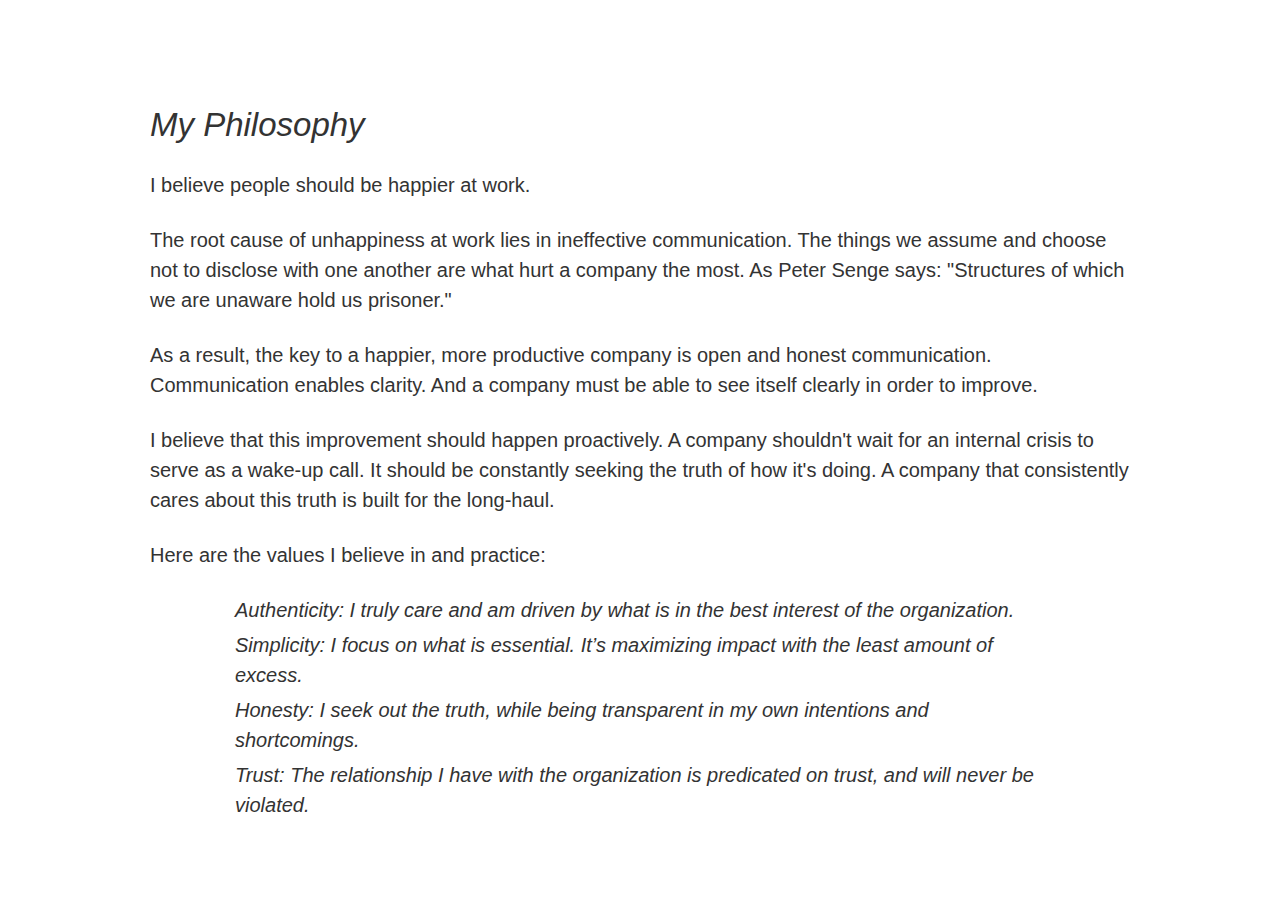
==== philosophy.html @ d440b8fa "First draft" ====
<!DOCTYPE html>
<html lang="en">
	<head>
		<meta charset="utf-8">
		<link rel="stylesheet" href="style.css">
		<title>ClarityBox</title>
	</head>

	<body>

	<div class="philosophy">
		<h3>My Philosophy</h3>
		<p>I believe people should be happier at work.</p>
		<p>The root cause of unhappiness at work lies in ineffective communication. The things we assume and choose not to disclose with one another are what hurt a company the most. As Peter Senge says:  "Structures of which we are unaware hold us prisoner."</p>
		<p>As a result, the key to a happier, more productive company is open and honest communication. Communication enables clarity. And a company must be able to see itself clearly in order to improve.</p>
		<p>I believe that this improvement should happen proactively. A company shouldn't wait for an internal crisis to serve as a wake-up call. It should be constantly seeking the truth of how it's doing. A company that consistently cares about this truth is built for the long-haul.</p>
		<p>Here are the values I believe in and practice:</p>
		<ul>
			<li>Authenticity:  I truly care and am driven by what is in the best interest of the organization.</li>
			<li>Simplicity:  I focus on what is essential. It’s maximizing impact with the least amount of excess.</li>
			<li>Honesty:  I seek out the truth, while being transparent in my own intentions and shortcomings.</li>
			<li>Trust:  The relationship I have with the organization is predicated on trust, and will never be violated.</li>
		</ul>
	</div>

	</body>

</html>
---- style.css ----
/* http://meyerweb.com/eric/tools/css/reset/ 
   v2.0 | 20110126
   License: none (public domain)
*/

/* ERIC MEYER RESET */

html, body, div, span, applet, object, iframe,
h1, h2, h3, h4, h5, h6, p, blockquote, pre,
a, abbr, acronym, address, big, cite, code,
del, dfn, em, img, ins, kbd, q, s, samp,
small, strike, strong, sub, sup, tt, var,
b, u, i, center,
dl, dt, dd, ol, ul, li,
fieldset, form, label, legend,
table, caption, tbody, tfoot, thead, tr, th, td,
article, aside, canvas, details, embed, 
figure, figcaption, footer, header, hgroup, 
menu, nav, output, ruby, section, summary,
time, mark, audio, video {
	margin: 0;
	padding: 0;
	border: 0;
	font-size: 100%;
	font: inherit;
	vertical-align: baseline;
}
/* HTML5 display-role reset for older browsers */
article, aside, details, figcaption, figure, 
footer, header, hgroup, menu, nav, section {
	display: block;
}
body {
	line-height: 1;
}
ol, ul {
	list-style: none;
}
blockquote, q {
	quotes: none;
}
blockquote:before, blockquote:after,
q:before, q:after {
	content: '';
	content: none;
}
table {
	border-collapse: collapse;
	border-spacing: 0;
}

/* MAIN HOMEPAGE STYLING */

body {
	line-height: 150%;
	font-family: 'Georgia', Arial, Helvetica, sans-serif;
	font-size: 20px;
	margin: 50px 150px;
	color: #333333;
}

h3 {
	font-style: italic;	
	font-size: 33px;
	padding: 60px 0px 30px;
}


p{
	margin-bottom: 25px;
}

ul {
	margin: 0px 80px 30px;
	font-style: italic;
}

li{
	margin: 5px;
}

/* LOGO AREA STYLING */

header{
	color: #949494;
}

header h1{
	font-size: 20px
}

header h2{
	font-size: 16px;
	font-style: italic;
}


/* MAIN HEADLINE STYLING */


.headline{
	display: block;
	margin: 80px auto 40px;
}

.headline h1{
	text-align: center;
	font-size: 40px;
	line-height: 120%;
}

.main{
	margin: 0px 80px 80px;
}



/* APPLY SECTION STYLING */


.apply{
	display: block;
	width: 250px;
	margin: 80px auto 40px ;
}

.apply h4{
	font-size: 40px;
	text-align: center;
	padding: 10px;
}

.apply h5{
	font-style: italic;
	text-align: center;
}
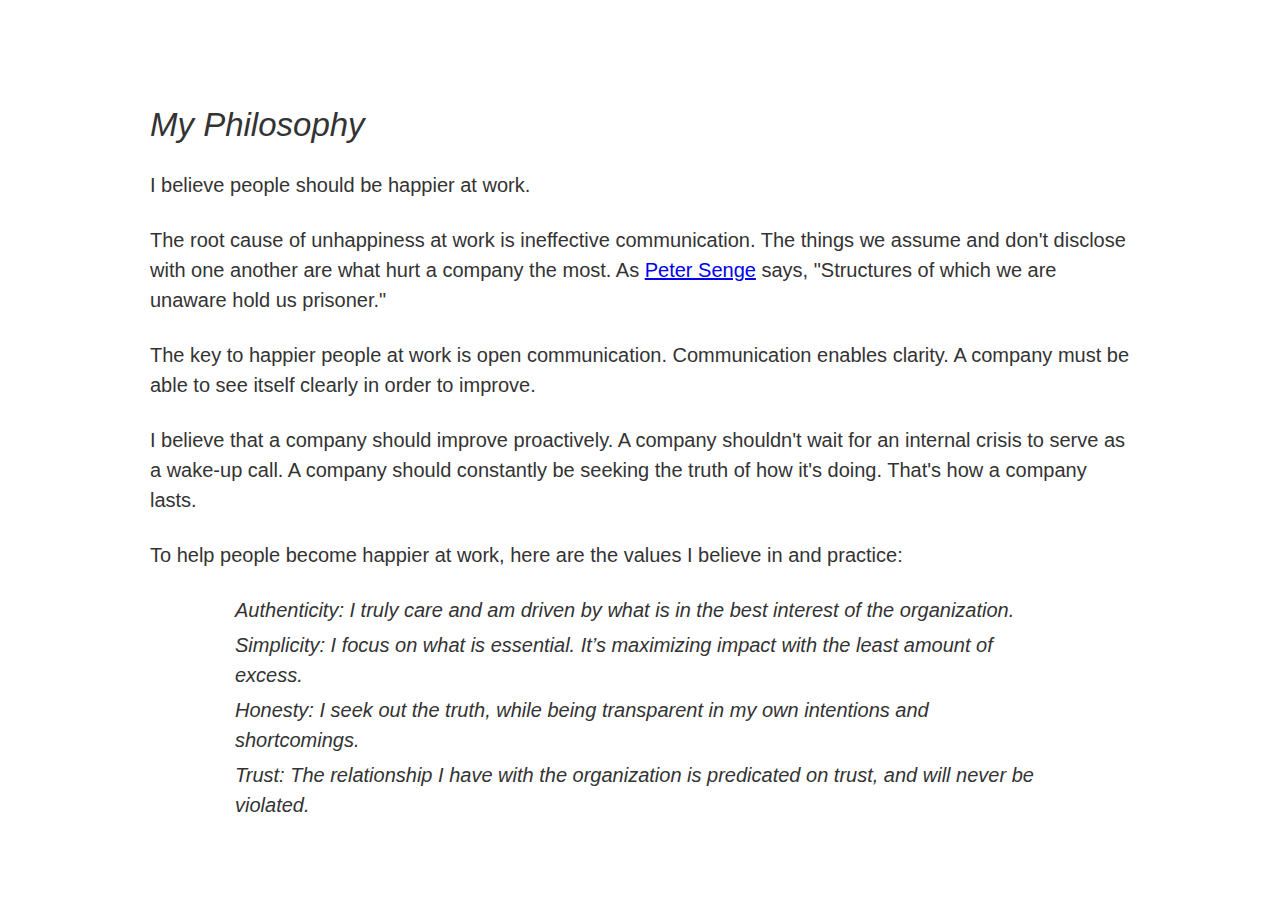
==== commit 452dedc5: "Second round of content edits" ====
--- a/philosophy.html
+++ b/philosophy.html
@@ -11,10 +11,10 @@
 	<div class="philosophy">
 		<h3>My Philosophy</h3>
 		<p>I believe people should be happier at work.</p>
-		<p>The root cause of unhappiness at work lies in ineffective communication. The things we assume and choose not to disclose with one another are what hurt a company the most. As Peter Senge says:  "Structures of which we are unaware hold us prisoner."</p>
-		<p>As a result, the key to a happier, more productive company is open and honest communication. Communication enables clarity. And a company must be able to see itself clearly in order to improve.</p>
-		<p>I believe that this improvement should happen proactively. A company shouldn't wait for an internal crisis to serve as a wake-up call. It should be constantly seeking the truth of how it's doing. A company that consistently cares about this truth is built for the long-haul.</p>
-		<p>Here are the values I believe in and practice:</p>
+		<p>The root cause of unhappiness at work is ineffective communication. The things we assume and don't disclose with one another are what hurt a company the most. As <a href="http://www.amazon.com/Fifth-Discipline-Peter-M-Senge/dp/0553456342">Peter Senge</a> says, "Structures of which we are unaware hold us prisoner."</p>
+		<p>The key to happier people at work is open communication. Communication enables clarity. A company must be able to see itself clearly in order to improve.</p>
+		<p>I believe that a company should improve proactively. A company shouldn't wait for an internal crisis to serve as a wake-up call. A company should constantly be seeking the truth of how it's doing. That's how a company lasts.</p>
+		<p>To help people become happier at work, here are the values I believe in and practice:</p>
 		<ul>
 			<li>Authenticity:  I truly care and am driven by what is in the best interest of the organization.</li>
 			<li>Simplicity:  I focus on what is essential. It’s maximizing impact with the least amount of excess.</li>
